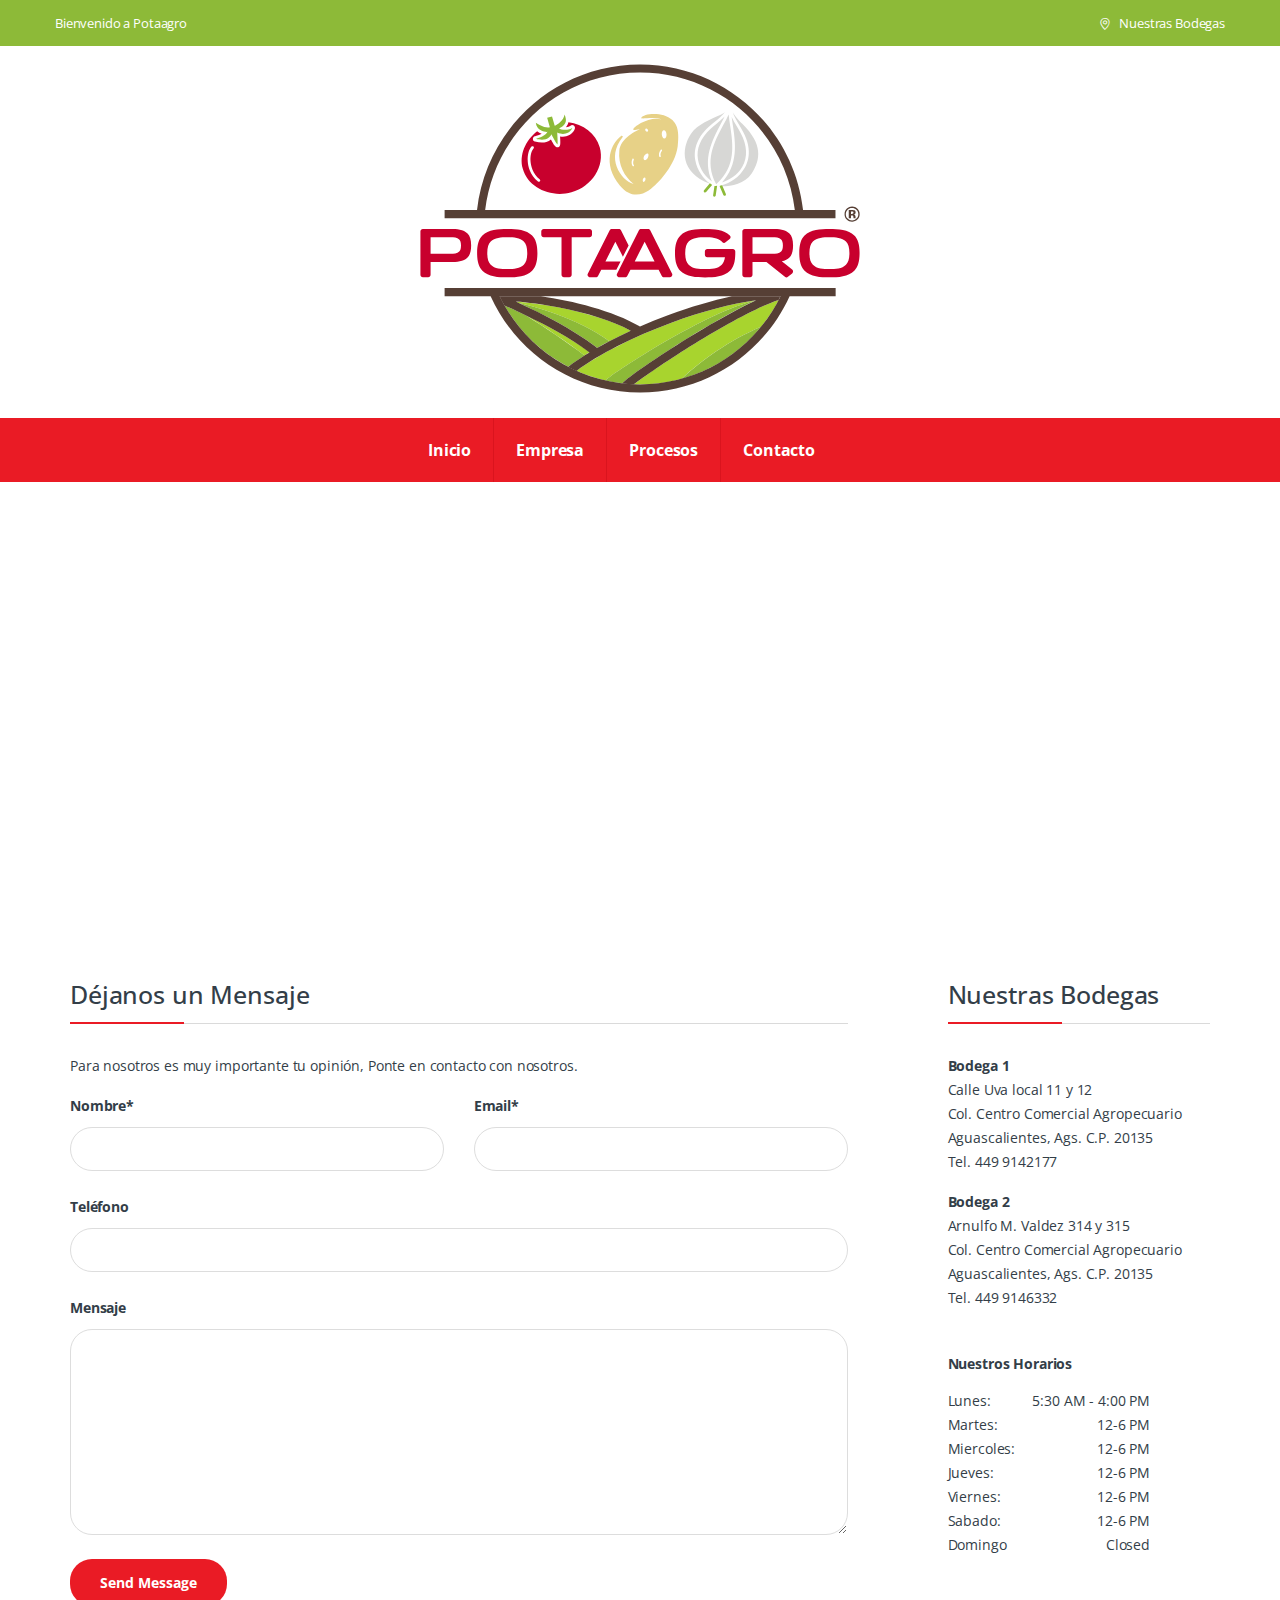
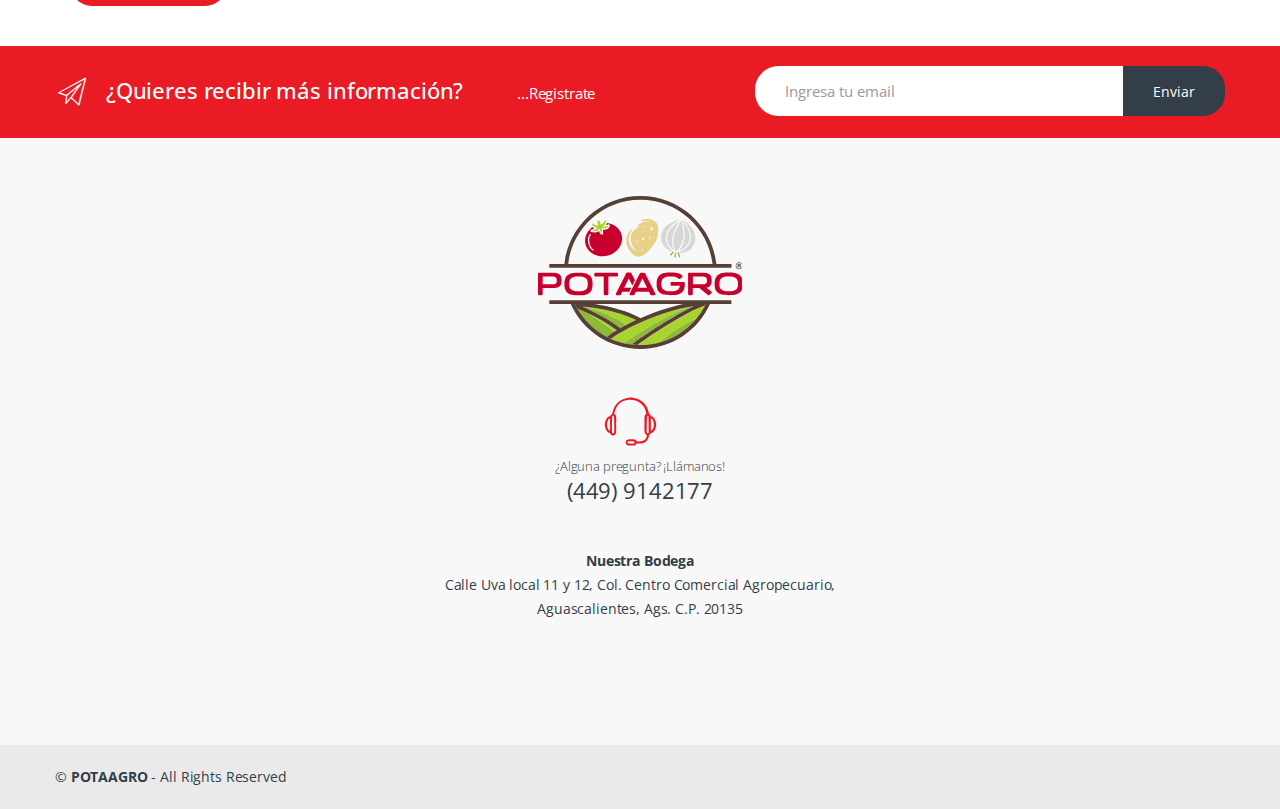
==== contacto.html @ bd07cdfc "Contacto listo" ====
<!DOCTYPE html>
<html lang="en-US" itemscope="itemscope" itemtype="http://schema.org/WebPage">
    <head>
        <meta charset="UTF-8">
        <meta name="viewport" content="width=device-width, initial-scale=1">

        <title>Potaagro</title>

        <link rel="stylesheet" type="text/css" href="assets/css/bootstrap.min.css" media="all" />
        <link rel="stylesheet" type="text/css" href="assets/css/font-awesome.min.css" media="all" />
        <link rel="stylesheet" type="text/css" href="assets/css/animate.min.css" media="all" />
        <link rel="stylesheet" type="text/css" href="assets/css/font-electro.css" media="all" />
        <link rel="stylesheet" type="text/css" href="assets/css/owl-carousel.css" media="all" />
        <link rel="stylesheet" type="text/css" href="assets/css/style.css" media="all" />
        <link rel="stylesheet" type="text/css" href="assets/css/colors/red.css" media="all" />

        <link href='https://fonts.googleapis.com/css?family=Open+Sans:400,300,600,700,700italic,800,800italic,600italic,400italic,300italic' rel='stylesheet' type='text/css'>

        <link rel="shortcut icon" href="assets/images/fav-icon.png">
    </head>

    <body class="contact-v1 page-template-default">
        <div id="page" class="hfeed site">
            <a class="skip-link screen-reader-text" href="#site-navigation">Skip to navigation</a>
            <a class="skip-link screen-reader-text" href="#content">Skip to content</a>

            <div class="top-bar">
                <div class="container">
                    <nav>
                        <ul id="menu-top-bar-left" class="nav nav-inline pull-left animate-dropdown flip">
                            <li class="menu-item animate-dropdown"><a title="Bienvenido a Potaagro" href="#" style="color:white">Bienvenido a Potaagro</a></li>
                        </ul>
                    </nav>

                    <nav>
                        <ul id="menu-top-bar-right" class="nav nav-inline pull-right animate-dropdown flip">
                            <li class="menu-item animate-dropdown"><a title="Nuestras Bodegas" href="#" style="color:white"><i class="ec ec-map-pointer"></i>Nuestras Bodegas</a></li>
                        </ul>
                    </nav>
                </div>
            </div><!-- /.top-bar -->

            <header id="masthead" class="site-header header-v3">
                <div class="container">
                    <div class="row" id="logo-header">

                        <!-- ============================================================= Header Logo ============================================================= -->
                        <div class="header-logo">
                        	<a href="index.html" class="header-logo-link">
                            <!-- Generator: Adobe Illustrator 23.0.6, SVG Export Plug-In  -->
                            <!-- Generator: Adobe Illustrator 23.0.6, SVG Export Plug-In  -->
                            <svg version="1.1" xmlns="http://www.w3.org/2000/svg" xmlns:xlink="http://www.w3.org/1999/xlink" x="0px" y="0px" width="auto"
                            	 height="365px" viewBox="0 0 566.9 434.6" style="enable-background:new 0 0 566.9 434.6;" xml:space="preserve">
                            <style type="text/css">
                            	.st0{fill:#FFFFFF;}
                            	.st1{fill:#A8D42E;}
                            	.st2{fill:#8DBA38;}
                            	.st3{fill:#563F35;}
                            	.st4{fill:#C8002D;}
                            	.st5{fill:#D7D7D5;}
                            	.st6{fill:#E7D187;}
                            </style>
                            <defs>
                            </defs>
                            <g id="XMLID_1_">
                            	<path id="XMLID_71_" class="st0" d="M566.9,246.6c0-11.2-2.1-20.4-6.2-27.8c4-5.3,6.2-11.8,6.2-18.6c0-8.3-3.2-16.1-9.1-21.9
                            		c-5.9-5.9-13.6-9.1-21.9-9.1c-5.8,0-11.3,1.5-16.1,4.5c-1.2-0.2-2.4-0.3-3.7-0.3h-19.9C475.9,73.3,387.6,0,283.5,0
                            		S91.1,73.3,70.6,173.4H50.8c-12.1,0-22,9.8-22,22v0.4h-3.9C11.2,195.8,0,207,0,220.7v51.8c0,13.7,11.2,24.9,24.9,24.9h3.9v0.5
                            		c0,12.1,9.8,22,22,22h41.1c37.6,70.1,111.3,114.7,191.6,114.7s154-44.6,191.6-114.7h41.1c12.1,0,22-9.8,22-22v-4.6
                            		c5.6-2.1,11.2-5.3,16-10.2C562.8,274.6,566.9,262.7,566.9,246.6z"/>
                            	<g id="XMLID_2_">
                            		<g id="XMLID_59_">
                            			<path id="XMLID_70_" class="st1" d="M217.4,368.4c1.9-1.2,3.9-2.5,6-3.7c-23.2-17.3-51.9-32.6-75-43.7
                            				C169.5,334.6,196.5,352.4,217.4,368.4z"/>
                            			<path id="XMLID_69_" class="st1" d="M421.6,302.7c-28.8,3.9-63.9,13.1-100.7,26.8c-45,16.7-86.4,37.7-113.1,57.3
                            				c11,4.9,22.6,8.8,34.6,11.5c11.4-10.9,120.3-81.6,178.3-95.2C421,303,421.3,302.8,421.6,302.7z"/>
                            			<path id="XMLID_68_" class="st1" d="M135.7,304.4c1.6,0.7,3.2,1.4,4.8,2.2c0-0.1-0.1-0.2-0.1-0.3c12,2.5,69.3,17.2,106.6,45.2
                            				c8.1-4.3,16.6-8.4,25.5-12.5c-21.4-11.3-51.8-21-86.6-27.8C166.9,307.5,149.3,305.3,135.7,304.4z"/>
                            			<path id="XMLID_67_" class="st1" d="M333.2,396.2c21.5-20.5,56.5-45.9,94.4-61.9c8-9.9,15.1-20.6,21-32
                            				c-49.2,16.4-146.2,80.4-172.4,100.5c2.4,0.1,4.9,0.1,7.4,0.1C300.7,402.9,317.4,400.5,333.2,396.2z"/>
                            			<path id="XMLID_66_" class="st2" d="M427.6,334.2c-37.9,16-72.9,41.4-94.4,61.9C370.8,385.7,403.6,363.7,427.6,334.2z"/>
                            			<path id="XMLID_65_" class="st2" d="M340.6,347.7c20.1-12.4,52.2-31.5,80.1-44.6c-57.9,13.6-166.9,84.3-178.3,95.2
                            				c6.5,1.5,13.2,2.6,19.9,3.4C267.9,395.3,304.4,370,340.6,347.7z"/>
                            			<path id="XMLID_64_" class="st2" d="M148.4,321.1c-10.2-4.9-19.3-9-26.3-12.1c17.7,31,44.1,56.5,75.8,73
                            				c5.8-4.5,12.3-9,19.5-13.6C196.5,352.4,169.5,334.6,148.4,321.1z"/>
                            			<path id="XMLID_63_" class="st2" d="M140.5,306.6c25.3,11.7,62.3,30.1,90.7,51.8c0.4,0.3,0.8,0.7,1.1,1.2c4.7-2.7,9.6-5.4,14.7-8
                            				c-37.2-28-94.5-42.6-106.6-45.2C140.4,306.4,140.4,306.5,140.5,306.6z"/>
                            			<path id="XMLID_60_" class="st3" d="M392.9,297.9c-23.3,5-48.9,12.6-75.4,22.4c-11.6,4.3-23,8.9-34,13.7
                            				c-0.2-0.1-0.4-0.3-0.6-0.4c-31.7-18.5-79.4-30.2-117.5-35.7h-49.2c1.8,3.8,3.8,7.5,5.8,11.1c7,3.1,16.1,7.2,26.3,12.1
                            				c23.1,11.1,51.8,26.3,75,43.7c-2,1.2-4,2.5-6,3.7c-7.2,4.6-13.7,9.1-19.5,13.6c3.2,1.7,6.5,3.3,9.9,4.8
                            				c26.7-19.6,68.1-40.7,113.1-57.3c36.8-13.7,71.9-22.9,100.7-26.8c-0.3,0.1-0.6,0.3-0.9,0.4c-27.9,13-60,32.1-80.1,44.6
                            				c-36.1,22.4-72.7,47.6-78.2,54c4.5,0.5,9.1,0.9,13.8,1c26.3-20.1,123.2-84.1,172.4-100.5c0.7-1.4,1.5-2.9,2.2-4.3H392.9z
                            				 M246.9,351.5c-5.1,2.7-10,5.4-14.7,8c-0.3-0.4-0.6-0.8-1.1-1.2c-28.4-21.7-65.4-40.2-90.7-51.8c-1.7-0.8-3.3-1.5-4.8-2.2
                            				c13.7,1,31.3,3.2,50.2,6.8c34.8,6.7,65.2,16.5,86.6,27.8C263.6,343,255.1,347.2,246.9,351.5z"/>
                            		</g>
                            		<g id="XMLID_35_">
                            			<g id="XMLID_54_">
                            				<path id="XMLID_56_" class="st4" d="M235.5,120.5c-4.7-16.6-19.8-27.8-37.3-29.8c-0.4,1.9-1.3,3.9-3,5.9c1-0.1,2.1-0.2,3.1-0.5
                            					c1-0.3,1.8-0.7,2.4-1.1c0.3-0.3,0.6-0.5,1-0.6c0.1,0,0.2-0.1,0.2-0.1c0,0,0,0,0.1,0c1.7-0.4,3.5,0.6,3.9,2.3
                            					c0.2,0.5,0.2,1.1,0,1.6c-0.3,1.6-1.5,3.5-3.1,5.2c-1.4,1.4-3.7,3.3-7.1,4.2c-2.4,0.7-4.9,0.7-7.4,0.2c0.5,8.5,0.4,10.2-0.6,11.5
                            					c-0.4,0.6-1.1,1-1.7,1.2c-0.5,0.2-1.1,0.2-1.7,0c-1.9-0.5-3.2-2.1-6.9-9.1c-1.5,1.3-3.3,2.3-5.4,2.8c-3.7,1-8.3,0.9-13.7-0.5
                            					c-1.4-0.4-2.4-1.6-2.4-3.1c0-1.5,1-2.8,2.4-3.1l0.4-0.1l0.5-0.1c2.9-0.8,5.3-1.7,7.2-2.8c-1.6-0.6-3.2-1.4-4.6-2.5
                            					c-0.3-0.2-0.5-0.4-0.8-0.6c-14,10.9-21.7,28.4-17.1,44.9c6.3,22.6,33.3,34.8,57.9,27.9C226.4,167.2,241.9,143.1,235.5,120.5z
                            					 M164.3,161.1c-0.2,0.3-0.5,0.5-0.8,0.5c-0.5,0.1-1,0-1.5-0.3c-9.7-7.9-11.8-18.4-12.2-23.9c-0.5-7.2,1.2-14.1,4.5-17.6
                            					c0.6-0.7,1.6-0.7,2.3-0.1c0.7,0.6,0.7,1.6,0.1,2.3c-2.2,2.4-4.1,8-3.6,15.2c0.4,5,2.3,14.5,11.1,21.7
                            					C164.8,159.4,164.9,160.4,164.3,161.1z"/>
                            				<path id="XMLID_55_" class="st2" d="M173.3,102.2c-2.5,4.9-9.9,7.2-13.2,8.1c-0.3,0.1-0.6,0.2-0.9,0.2c5.4,1.4,9.2,1.3,12,0.5
                            					c4.8-1.3,6.3-4.7,6.7-5.8c0.8,1.1,5.8,11.6,7.3,12c0.7-1-0.4-13-0.2-14.1c3.9,1.9,7.2,2,10,1.2c4.8-1.3,7.6-5.3,7.9-7
                            					c-1,0.8-2.2,1.4-3.6,1.8c-4.5,1.3-10.3,0.5-12.2-0.8c11.6-5.5,7.9-12.7,6.5-16.6c-0.8,6.5-8.1,12.1-11.7,13.4l-3.2-11.3
                            					l-5.8,1.6l3.2,11.3c-5.8,1.6-14.2-3.7-16.7-5.3C160.3,101.1,171,102.6,173.3,102.2z"/>
                            			</g>
                            			<g id="XMLID_45_">
                            				<path id="XMLID_53_" class="st5" d="M390.8,95c-0.7-4.6-1.4-9.2-1.8-13.5c-1.9,4.2-4.2,8.6-6.6,13c-10.6,20-22.7,42.7-8.4,69.9
                            					c0.1,0,0.2,0.1,0.3,0.1l0.8-0.7C397.9,142.9,394.2,117.4,390.8,95z"/>
                            				<path id="XMLID_52_" class="st5" d="M394,94.5c3.1,20.9,6.9,46.6-12.9,67.9c7.9-2.2,18.4-8.4,24.3-18.9
                            					c6.4-11.4,5.8-25.2-2-39.7c-1.6-3-3.2-5.7-4.9-8.4c-2.2-3.6-4.3-7.1-5.9-10.8C393,87.8,393.5,91.1,394,94.5z"/>
                            				<path id="XMLID_51_" class="st5" d="M349.3,135.9c-1.7-9.8-0.3-24.7,16.1-39.7c2.5-2.3,5.1-4.4,7.5-6.4
                            					c4.6-3.8,8.9-7.3,12.1-11.6c-1.7,1.5-3.6,2.8-6.1,4c-10.6,5-27,10.8-34.7,22.2c-12.3,18.4-12.4,46.1,22,59.4l0.2-0.3
                            					C359,158,351.4,147.8,349.3,135.9z"/>
                            				<path id="XMLID_50_" class="st5" d="M379.6,92.9c1.6-3,3.2-6,4.6-8.9c-2.8,2.9-6,5.5-9.2,8.2c-2.4,2-4.9,4.1-7.4,6.3
                            					c-12.1,11.1-17.4,23.9-15.1,36.8c2.1,11.9,9.9,21.2,16.6,25.9C357.5,134.6,369.7,111.6,379.6,92.9z"/>
                            				<path id="XMLID_49_" class="st5" d="M405.5,92.9c-6.3-6.3-9.8-10.9-11.7-14.4c1.6,5.1,4.5,10,7.6,15.2c1.6,2.7,3.3,5.5,4.9,8.6
                            					c10.5,19.7,6.8,34.2,1.9,42.8c-6.3,11.2-17.8,18.4-27.2,20.7c0.2,0.2,0.3,0.3,0.4,0.6l0.3,0.7c10.4,0,26.8-2.9,34.7-15.2
                            					C427.2,135.1,429.8,117,405.5,92.9z"/>
                            				<path id="XMLID_48_" class="st2" d="M366.6,163.5l-0.2,0.3l-6.7,7.9c-0.6,0.7-0.5,1.7,0.2,2.3c0.2,0.2,0.5,0.3,0.8,0.4
                            					c0.5,0.1,1.1-0.1,1.5-0.5l7.1-8.3c0-0.1,0.1-0.1,0.1-0.2C368.4,164.8,367.5,164.2,366.6,163.5z"/>
                            				<path id="XMLID_47_" class="st2" d="M373.4,166.7c-0.3,0.1-0.6,0.2-0.9,0.1c-0.1,0-0.2,0-0.2-0.1l-0.2,0l-1.6,10.9
                            					c-0.1,0.9,0.5,1.7,1.3,1.8c0,0,0,0,0,0c0.9,0.1,1.7-0.5,1.8-1.4l1.7-11.6l0,0L373.4,166.7z"/>
                            				<path id="XMLID_46_" class="st2" d="M381.1,165.8c-0.9,0.2-1.7,0.4-2.5,0.5c-0.1,0.2-0.2,0.4-0.2,0.6c0,0.2,0,0.5,0.1,0.7
                            					l4.2,9.7c0.2,0.5,0.7,0.9,1.2,1c0.3,0.1,0.6,0,0.9-0.1c0.8-0.4,1.2-1.3,0.9-2.1l-3.9-9.1l-0.3-0.7
                            					C381.4,166.1,381.3,165.9,381.1,165.8z"/>
                            			</g>
                            			<g id="XMLID_36_">
                            				<path id="XMLID_37_" class="st6" d="M285,85.5c-1.8,2.3,16.3-1.7,24.2,2.1c-13.2-4.4-33.6,8.1-33.8,11.9c-0.3,1.7,6-1.1,7.9-0.4
                            					c-2.9,1.3-22.9,9.9-24.5,25.7c-1.6,16.6,6,30.7,17,39.6c-15.7-5.1-33.1-31.2-13.2-55.8c1.3-1-0.7-2.4-2-1.1
                            					c-11,8-22.8,32.3-1.2,58.6c19.3,23.5,39.1,1.9,42.3-0.7c3.7-3,23.6-22.9,26.6-45.6c3-22.7-3.1-28.5-6.7-31.9
                            					C311.5,78,287.5,79.9,285,85.5z M289.8,159.7c-0.4,1.4-1.4,2.4-2.2,2.2c-0.8-0.2-1.1-1.6-0.7-3.1c0.4-1.4,1.4-2.4,2.2-2.2
                            					C290,156.9,290.3,158.2,289.8,159.7z M276.1,135.4c-1.2,2.6-0.9,5.2,0,6.4c0.2,0.2,0.2,0.6,0.2,0.8c-0.1,0.2-0.2,0.3-0.3,0.5
                            					c-0.4,0.3-1,0.2-1.3-0.2c-1.3-1.6-1.9-4.9-0.3-8.3c0.2-0.5,0.8-0.7,1.2-0.4C276.1,134.4,276.3,134.9,276.1,135.4z M292.7,128.1
                            					c1.2,0.6,1.2,2.8,0.1,5c-1.1,2.1-3,3.3-4.2,2.7c-1.2-0.6-1.2-2.8-0.1-5C289.7,128.7,291.5,127.5,292.7,128.1z M309.4,123.4
                            					c0.4,0.3,0.5,0.9,0.2,1.3c-1.8,2.3-2.1,4.9-1.4,6.3c0.1,0.2,0.1,0.4,0,0.6c-0.1,0.2-0.2,0.5-0.5,0.6c-0.5,0.2-1,0-1.2-0.4
                            					c-0.9-1.8-0.7-5.2,1.7-8.2C308.4,123.2,309,123.1,309.4,123.4z M290.2,101.1c-0.7-0.9-0.7-2.1,0-2.6c0.7-0.5,1.8-0.1,2.4,0.8
                            					c0.7,0.9,0.7,2.1,0,2.6C291.9,102.3,290.8,102,290.2,101.1z M315,105c0.2,2.8-0.9,5.1-2.5,5.1c-1.5,0.1-2.9-2.1-3.1-4.8
                            					c-0.2-2.8,0.9-5.1,2.5-5.1C313.5,100.1,314.9,102.3,315,105z"/>
                            			</g>
                            		</g>
                            		<g id="XMLID_16_">
                            			<path id="XMLID_32_" class="st4" d="M57.9,217.8h-33c-1.7,0-2.9,1.2-2.9,2.9v51.8c0,1.7,1.2,2.9,2.9,2.9h6.3
                            				c1.7,0,2.9-1.2,2.9-2.9v-15.3h23.8c7.2,0,15.4-0.4,20.2-5.4c2.9-2.8,4.3-7.5,4.3-14.3c0-6.8-1.4-11.5-4.3-14.3
                            				C73.3,218.2,65.2,217.8,57.9,217.8z M68.2,244.7c-2.4,2.5-6.6,2.7-10.3,2.7H34.1v-19.8h23.8c3.7,0,7.9,0.2,10.3,2.7
                            				c1.4,1.4,2.1,3.7,2.1,7.2C70.3,240.9,69.7,243.3,68.2,244.7z"/>
                            			<path id="XMLID_29_" class="st4" d="M125.4,217.8c-10.6,0-22.5,0.6-29.6,7.9c-4.3,4.1-6.3,11-6.3,20.9c0,9.9,2.1,16.8,6.3,20.9
                            				c7.1,7.3,19,7.9,29.6,7.9c10.6,0,22.5-0.6,29.6-7.9c4.3-4.1,6.3-11,6.3-20.9c0-9.9-2.1-16.8-6.3-20.9
                            				C148,218.4,136,217.8,125.4,217.8z M145.1,260.4c-4.6,4.8-12.6,5.2-19.7,5.2s-15-0.4-19.7-5.2c-2.8-2.7-4.1-7.2-4.1-13.8
                            				s1.3-11.1,4.1-13.8c4.6-4.8,12.6-5.2,19.7-5.2c7.1,0,15.1,0.4,19.7,5.2c2.8,2.7,4.1,7.2,4.1,13.8S147.9,257.7,145.1,260.4z"/>
                            			<path id="XMLID_28_" class="st4" d="M226.3,224.7v-4c0-1.6-1.3-2.9-2.9-2.9h-54.6c-1.6,0-2.9,1.3-2.9,2.9v4
                            				c0,1.6,1.3,2.9,2.9,2.9H190v44.9c0,1.6,1.3,2.9,2.9,2.9h6.3c1.6,0,2.9-1.3,2.9-2.9v-44.9h21.3C225,227.6,226.3,226.3,226.3,224.7
                            				z"/>
                            			<path id="XMLID_27_" class="st4" d="M394,241.7h-30.4c-1.7,0-2.9,1.2-2.9,2.9v4c0,1.7,1.2,2.9,2.9,2.9h21c-0.5,4-1.8,6.9-3.8,8.9
                            				c-4.6,4.8-12.6,5.2-19.7,5.2s-15.1-0.4-19.7-5.2c-2.8-2.7-4.1-7.2-4.1-13.8c0-6.6,1.3-11.1,4.1-13.8c4.6-4.8,12.6-5.2,19.7-5.2
                            				s15.1,0.4,19.7,5.2c0.2,0.2,0.4,0.4,0.5,0.6c1.1,1.2,2.7,1.4,4,0.4l4.9-3.9c0.7-0.5,1-1.3,1.1-2.1c0-0.8-0.3-1.6-0.9-2.2
                            				c-7.1-7.1-18.9-7.7-29.4-7.7c-10.6,0-22.5,0.6-29.6,7.9c-4.3,4.1-6.3,11-6.3,20.9c0,9.9,2.1,16.8,6.3,20.9
                            				c7.1,7.3,19,7.9,29.6,7.9s22.5-0.6,29.6-7.9c4.3-4.1,6.3-11,6.3-20.9c0-0.7,0-1.4,0-2.1C396.9,242.9,395.7,241.7,394,241.7z"/>
                            			<path id="XMLID_24_" class="st4" d="M465.7,237.5c0-6.8-1.4-11.5-4.3-14.3c-4.8-5-13-5.4-20.2-5.4h-33c-1.7,0-2.9,1.2-2.9,2.9
                            				v51.8c0,1.7,1.2,2.9,2.9,2.9h6.3c1.7,0,2.9-1.2,2.9-2.9v-15.3H434l22,17.6c0.6,0.4,1.2,0.7,1.8,0.7c0.6,0,1.3-0.2,1.8-0.7l5-4
                            				c0.7-0.6,1.1-1.4,1.1-2.3c0-0.9-0.4-1.7-1.1-2.3l-12.3-9.9c4-0.8,6.9-2.3,9.1-4.5C464.3,249,465.7,244.3,465.7,237.5z
                            				 M453.6,237.5c0,3.4-0.7,5.8-2.1,7.2c-2.4,2.5-6.6,2.7-10.3,2.7h-23.8v-19.8h23.8c3.7,0,7.9,0.2,10.3,2.7
                            				C452.9,231.7,453.6,234.1,453.6,237.5z"/>
                            			<path id="XMLID_21_" class="st4" d="M538.6,225.7c-7.1-7.3-19-7.9-29.6-7.9c-10.6,0-22.5,0.6-29.6,7.9c-4.3,4.1-6.3,11-6.3,20.9
                            				c0,9.9,2.1,16.8,6.3,20.9c7.1,7.3,19,7.9,29.6,7.9c10.6,0,22.5-0.6,29.6-7.9c4.3-4.1,6.3-11,6.3-20.9
                            				C545,236.7,542.9,229.8,538.6,225.7z M528.7,260.4c-4.6,4.8-12.6,5.2-19.7,5.2s-15.1-0.4-19.7-5.2c-2.8-2.7-4.1-7.2-4.1-13.8
                            				c0-6.6,1.3-11.1,4.1-13.8c4.6-4.8,12.6-5.2,19.7-5.2s15.1,0.4,19.7,5.2c2.8,2.7,4.1,7.2,4.1,13.8
                            				C532.8,253.2,531.5,257.7,528.7,260.4z"/>
                            			<path id="XMLID_20_" class="st4" d="M260.3,256.5h-18l11.8-23.5l9,17.9l6.8-13.5l-9.1-18c-0.5-1-1.5-1.6-2.6-1.6h-8.2
                            				c-1.1,0-2.1,0.6-2.6,1.6l-26.1,51.8c-0.4,0.7-0.4,1.5-0.2,2.2c0.2,0.7,0.8,1.3,1.5,1.7c0.4,0.2,0.9,0.3,1.3,0.3h7
                            				c1.1,0,2.1-0.6,2.6-1.6l3.8-7.5h18L260.3,256.5z"/>
                            			<path id="XMLID_17_" class="st4" d="M321.7,271.2l-26.1-51.8c-0.5-1-1.5-1.6-2.6-1.6h-8.2c-1.1,0-2.1,0.6-2.6,1.6l-26.1,51.8
                            				c-0.4,0.7-0.4,1.5-0.2,2.2c0.2,0.7,0.8,1.3,1.5,1.7c0.4,0.2,0.9,0.3,1.3,0.3h7c1.1,0,2.1-0.6,2.6-1.6l3.8-7.5h33.5l3.8,7.5
                            				c0.5,1,1.5,1.6,2.6,1.6h7c1.6,0,2.9-1.3,2.9-2.9C322,272,321.9,271.6,321.7,271.2z M300.8,256.5h-23.6l11.8-23.5L300.8,256.5z"/>
                            		</g>
                            		<g id="XMLID_9_">
                            			<path id="XMLID_13_" class="st3" d="M98.3,205.1h370.4h9.7h37.8v-9.7h-38.6C466.6,97.8,383.9,22,283.5,22S100.3,97.8,89.4,195.4
                            				H50.8v9.7h37.8H98.3z M283.5,31.7c95.1,0,173.5,71.5,184.3,163.7H99.1C110,103.2,188.4,31.7,283.5,31.7z"/>
                            			<path id="XMLID_10_" class="st3" d="M455,288.2H111.9h-10.5H50.8v9.7h54.8c30.7,67.7,98.8,114.7,178,114.7s147.3-47.1,178-114.7
                            				h54.8v-9.7h-50.7H455z M283.5,402.9c-73.6,0-137.2-42.9-167.2-105h334.5C420.7,360,357.1,402.9,283.5,402.9z"/>
                            		</g>
                            		<g id="XMLID_3_">
                            			<path id="XMLID_4_" class="st3" d="M542.3,206.7c-1.8,1.7-3.9,2.5-6.3,2.5c-2.5,0-4.7-0.9-6.4-2.6c-1.7-1.7-2.6-3.9-2.6-6.4
                            				c0-2.6,0.9-4.8,2.8-6.6c1.8-1.6,3.8-2.4,6.2-2.4c2.5,0,4.6,0.9,6.4,2.6c1.8,1.8,2.6,3.9,2.6,6.4
                            				C545,202.8,544.1,204.9,542.3,206.7z M530.7,195c-1.4,1.5-2.2,3.2-2.2,5.2c0,2.1,0.7,3.9,2.2,5.3c1.4,1.5,3.2,2.2,5.3,2.2
                            				c2,0,3.8-0.7,5.2-2.2c1.4-1.5,2.2-3.2,2.2-5.3c0-2-0.7-3.7-2.2-5.2c-1.5-1.5-3.2-2.2-5.3-2.2C533.9,192.7,532.1,193.5,530.7,195z
                            				 M532,205.2v-10c0.6,0,1.5,0,2.8,0c1.2,0,1.9,0,2.1,0c0.8,0.1,1.4,0.2,2,0.5c0.9,0.5,1.3,1.3,1.3,2.4c0,0.8-0.2,1.4-0.7,1.8
                            				c-0.5,0.4-1,0.6-1.7,0.7c0.6,0.1,1.1,0.3,1.4,0.6c0.6,0.5,0.9,1.2,0.9,2.2v0.9c0,0.1,0,0.2,0,0.3c0,0.1,0,0.2,0.1,0.3l0.1,0.3
                            				h-2.5c-0.1-0.3-0.1-0.8-0.2-1.4c0-0.6-0.1-1-0.2-1.2c-0.1-0.3-0.4-0.6-0.7-0.7c-0.2-0.1-0.5-0.1-0.9-0.2l-0.6,0h-0.5v3.5H532z
                            				 M536.8,197.2c-0.4-0.1-0.9-0.2-1.5-0.2h-0.6v2.9h1c0.6,0,1.1-0.1,1.4-0.4c0.3-0.2,0.5-0.6,0.5-1.2
                            				C537.6,197.8,537.3,197.4,536.8,197.2z"/>
                            		</g>
                            	</g>
                            </g>
                            </svg>
                        	</a>
                        </div>
                        <!-- ============================================================= Header Logo : End============================================================= -->
                    </div><!-- /.row -->
                </div><!-- /.container -->
            </header><!-- #masthead -->

            <nav class="navbar navbar-primary navbar-full yamm ">
            	<div class="container">
            		<div class="clearfix">
            			<button class="navbar-toggler hidden-sm-up pull-right flip" type="button" data-toggle="collapse" data-target="#header-v3">
            				&#9776;
            			</button>
            		</div>

            		<div class="collapse navbar-toggleable-xs" id="header-v3">
            			<ul class="nav navbar-nav" id="nav-principal">
            				<li class="menu-item
            				animate-dropdown"><a title="Inicio" href="index.html">Inicio</a></li>
            				<li class="menu-item"><a title="Empresa" href="empresa.html">Empresa</a></li>
            				<li class="menu-item"><a title="Procesos" href="procesos.html">Procesos</a></li>
                    <li class="menu-item"><a title="Contacto" href="contacto.html">Contacto</a></li>

            			</ul>
            		</div><!-- /.collpase -->
            	</div><!-- /.-container -->
            </nav><!-- /.navbar -->

            <div id="content" class="site-content" tabindex="-1">
                <div class="container">
                    <div id="primary" class="content-area">
                        <main id="main" class="site-main">
                            <article class="post-2508 page type-page status-publish hentry" id="post-2508">
                                <div itemprop="mainContentOfPage" class="entry-content">
                                    <div class="map" style="width: 100vw; position: relative; margin-left: -50vw; left: 50%; margin-bottom: 3em;">
                                      <iframe src="https://www.google.com/maps/embed?pb=!1m18!1m12!1m3!1d3701.5498132956036!2d-102.29916268464943!3d21.913404962363963!2m3!1f0!2f0!3f0!3m2!1i1024!2i768!4f13.1!3m3!1m2!1s0x8429ef1674498397%3A0x4e921e7bc089ef89!2sPOTAAGRO!5e0!3m2!1ses-419!2smx!4v1568656165339!5m2!1ses-419!2smx" width="600" height="450" frameborder="0" style="border:0;" allowfullscreen=""></iframe>

                                    </div>
                                    <div class="vc_row-full-width vc_clearfix"></div>
                                    <div class="vc_row wpb_row vc_row-fluid">
                                        <div class="contact-form wpb_column vc_column_container vc_col-sm-9 col-sm-9">
                                            <div class="vc_column-inner ">
                                                <div class="wpb_wrapper">
                                                    <div class="wpb_text_column wpb_content_element ">
                                                        <div class="wpb_wrapper">
                                                            <h2 class="contact-page-title">Déjanos un Mensaje</h2>
                                                            <p>Para nosotros es muy importante tu opinión, Ponte en contacto con nosotros.</p>
                                                        </div>
                                                    </div>
                                                    <div lang="en-US" dir="ltr" id="wpcf7-f2507-p2508-o1" class="wpcf7" role="form">
                                                        <div class="screen-reader-response"></div>
                                                        <form class="wpcf7-form" method="post" action="#">

                                                            <div style="display: none;">
                                                                <input type="hidden" value="2507" name="_wpcf7">
                                                                <input type="hidden" value="4.4.1" name="_wpcf7_version">
                                                                <input type="hidden" value="en_US" name="_wpcf7_locale">
                                                                <input type="hidden" value="wpcf7-f2507-p2508-o1" name="_wpcf7_unit_tag">
                                                                <input type="hidden" value="47d6f1c9ce" name="_wpnonce">
                                                            </div>
                                                            <div class="form-group row">
                                                                <div class="col-xs-12 col-md-6">
                                                                    <label>Nombre*</label><br>
                                                                    <span class="wpcf7-form-control-wrap first-name"><input type="text" aria-invalid="false" aria-required="true" class="wpcf7-form-control wpcf7-text wpcf7-validates-as-required input-text" size="40" value="" name="first-name"></span>
                                                                </div>
                                                                <div class="col-xs-12 col-md-6">
                                                                    <label>Email*</label><br>
                                                                    <span class="wpcf7-form-control-wrap last-name"><input type="email" aria-invalid="false" aria-required="true" class="wpcf7-form-control wpcf7-text wpcf7-validates-as-required input-text" size="40" value="" name="last-name"></span>
                                                                </div>
                                                            </div>
                                                            <div class="form-group">
                                                                <label>Teléfono</label><br>
                                                                <span class="wpcf7-form-control-wrap subject"><input type="number" aria-invalid="false" class="wpcf7-form-control wpcf7-text input-text" size="40" value="" name="your-phone"></span>
                                                            </div>
                                                            <div class="form-group">
                                                                <label>Mensaje</label><br>
                                                                <span class="wpcf7-form-control-wrap your-message"><textarea aria-invalid="false" class="wpcf7-form-control wpcf7-textarea" rows="10" cols="40" name="your-message"></textarea></span>
                                                            </div>
                                                            <div class="form-group clearfix">

                                                                <p><input type="submit" value="Send Message"></p>

                                                            </div>
                                                        </form>
                                                    </div>
                                                </div>
                                            </div>
                                        </div>
                                        <div class="store-info wpb_column vc_column_container vc_col-sm-3 col-sm-3">
                                            <div class="vc_column-inner ">
                                                <div class="wpb_wrapper">
                                                    <div class="wpb_text_column wpb_content_element ">
                                                        <div class="wpb_wrapper">
                                                            <h2 class="contact-page-title">Nuestras Bodegas</h2>
                                                            <address><strong>Bodega 1</strong><br>Calle Uva local 11 y 12<br>
                                                                Col. Centro Comercial Agropecuario<br>
                                                                Aguascalientes, Ags. C.P. 20135 <br>
                                                                Tel. 449 9142177
                                                            </address>
                                                            <address><strong>Bodega 2</strong><br>Arnulfo M. Valdez 314 y 315<br>
                                                                Col. Centro Comercial Agropecuario<br>
                                                                Aguascalientes, Ags. C.P. 20135 <br>
                                                                Tel. 449 9146332
                                                            </address>
                                                            <h3>Nuestros Horarios</h3>
                                                            <ul class="list-unstyled operation-hours inner-right-md">
                                                                <li class="clearfix"><span class="day">Lunes:</span><span class="pull-right flip hours">5:30 AM - 4:00 PM</span></li>
                                                                <li class="clearfix"><span class="day">Martes:</span><span class="pull-right flip hours">12-6 PM</span></li>
                                                                <li class="clearfix"><span class="day">Miercoles:</span><span class="pull-right flip hours">12-6 PM</span></li>
                                                                <li class="clearfix"><span class="day">Jueves:</span><span class="pull-right flip hours">12-6 PM</span></li>
                                                                <li class="clearfix"><span class="day">Viernes:</span><span class="pull-right flip hours">12-6 PM</span></li>
                                                                <li class="clearfix"><span class="day">Sabado:</span><span class="pull-right flip hours">12-6 PM</span></li>
                                                                <li class="clearfix"><span class="day">Domingo</span><span class="pull-right flip hours">Closed</span></li>
                                                            </ul>

                                                        </div>
                                                    </div>
                                                </div>
                                            </div>
                                        </div>
                                    </div>
                                </div>
                            </article>
                        </main><!-- #main -->
                    </div><!-- #primary -->
                </div><!-- .container -->
            </div><!-- #content -->



            <footer id="colophon" class="site-footer">

                <div class="footer-newsletter">
                    <div class="container">
                        <div class="row">
                            <div class="col-xs-12 col-sm-7">
                                <h5 class="newsletter-title">¿Quieres recibir más información?</h5>
                                <span class="newsletter-marketing-text">...Registrate <strong></strong></span>
                            </div>
                            <div class="col-xs-12 col-sm-5">
                                <form>
                                    <div class="input-group">
                                        <input type="text" class="form-control" placeholder="Ingresa tu email">
                                        <span class="input-group-btn">
                                            <button class="btn btn-secondary" type="button">Enviar</button>
                                        </span>
                                    </div>
                                </form>
                            </div>
                        </div>
                    </div>
                </div>

                <div class="footer-bottom-widgets">
                    <div class="container">
                        <div class="row" style="text-align:center">
                                <div class="footer-logo">
                                  <svg version="1.1" xmlns="http://www.w3.org/2000/svg" xmlns:xlink="http://www.w3.org/1999/xlink" x="0px" y="0px" width="204.7px" height="152.9px" viewBox="0 0 204.7 152.9" style="enable-background:new 0 0 204.7 152.9;" xml:space="preserve">
                                      <style type="text/css">
                                          .st0x{fill:#A8D42E;}
                                          .st1x{fill:#8DBA38;}
                                          .st2x{fill:#563F35;}
                                          .st3x{fill:#C8002D;}
                                          .st4x{fill:#D7D7D5;}
                                          .st5x{fill:#E7D187;}
                                      </style>
                                    <defs>
                                    </defs>
                                    <g id="XMLID_1_">
                                        <g id="XMLID_58_">
                                            <path id="XMLID_69_" class="st0x" d="M76.5,135.6c0.8-0.5,1.5-1,2.3-1.4c-9.1-6.8-20.3-12.8-29.3-17.1
                                                C57.7,122.4,68.3,129.3,76.5,135.6z"/>
                                            <path id="XMLID_68_" class="st0x" d="M156.4,109.9c-11.3,1.5-25,5.1-39.4,10.5c-17.6,6.5-33.8,14.8-44.3,22.4
                                                c4.3,1.9,8.9,3.5,13.6,4.5c4.5-4.3,47.1-32,69.8-37.3C156.2,110,156.3,109.9,156.4,109.9z"/>
                                            <path id="XMLID_67_" class="st0x" d="M44.5,110.5c0.6,0.3,1.2,0.6,1.9,0.9c0,0,0-0.1,0-0.1c4.7,1,27.1,6.7,41.7,17.7
                                                c3.2-1.7,6.5-3.3,10-4.9c-8.4-4.4-20.3-8.2-33.9-10.9C56.7,111.8,49.9,110.9,44.5,110.5z"/>
                                            <path id="XMLID_66_" class="st0x" d="M121.8,146.5c8.4-8,22.1-18,37-24.2c3.1-3.9,5.9-8.1,8.2-12.5c-19.3,6.4-57.2,31.5-67.5,39.4
                                                c1,0,1.9,0.1,2.9,0.1C109.1,149.1,115.6,148.2,121.8,146.5z"/>
                                            <path id="XMLID_65_" class="st1x" d="M158.8,122.2c-14.8,6.3-28.5,16.2-37,24.2C136.6,142.4,149.4,133.8,158.8,122.2z"/>
                                            <path id="XMLID_64_" class="st1x" d="M124.7,127.5c7.9-4.9,20.4-12.3,31.4-17.4c-22.7,5.3-65.3,33-69.8,37.3c2.6,0.6,5.2,1,7.8,1.3
                                                C96.3,146.1,110.6,136.3,124.7,127.5z"/>
                                            <path id="XMLID_63_" class="st1x" d="M49.5,117.1c-4-1.9-7.6-3.5-10.3-4.7c6.9,12.2,17.2,22.1,29.7,28.6c2.3-1.7,4.8-3.5,7.6-5.3
                                                C68.3,129.3,57.7,122.4,49.5,117.1z"/>
                                            <path id="XMLID_62_" class="st1x" d="M46.4,111.4c9.9,4.6,24.4,11.8,35.5,20.3c0.2,0.1,0.3,0.3,0.4,0.5c1.8-1.1,3.8-2.1,5.8-3.2
                                                c-14.6-11-37-16.7-41.7-17.7C46.4,111.3,46.4,111.4,46.4,111.4z"/>
                                            <path id="XMLID_59_" class="st2x" d="M145.2,108c-9.1,2-19.2,4.9-29.5,8.8c-4.5,1.7-9,3.5-13.3,5.4c-0.1-0.1-0.1-0.1-0.2-0.2
                                                c-12.4-7.2-31.1-11.8-46-14H36.9c0.7,1.5,1.5,2.9,2.3,4.4c2.7,1.2,6.3,2.8,10.3,4.7c9,4.3,20.3,10.3,29.3,17.1
                                                c-0.8,0.5-1.6,1-2.3,1.4c-2.8,1.8-5.4,3.6-7.6,5.3c1.3,0.7,2.6,1.3,3.9,1.9c10.5-7.7,26.7-15.9,44.3-22.4
                                                c14.4-5.3,28.2-9,39.4-10.5c-0.1,0.1-0.2,0.1-0.4,0.2c-10.9,5.1-23.5,12.6-31.4,17.4c-14.1,8.8-28.5,18.6-30.6,21.1
                                                c1.8,0.2,3.6,0.3,5.4,0.4c10.3-7.9,48.2-32.9,67.5-39.4c0.3-0.6,0.6-1.1,0.8-1.7H145.2z M88.1,129c-2,1-3.9,2.1-5.8,3.2
                                                c-0.1-0.2-0.2-0.3-0.4-0.5c-11.1-8.5-25.6-15.7-35.5-20.3c-0.6-0.3-1.3-0.6-1.9-0.9c5.4,0.4,12.2,1.2,19.7,2.7
                                                c13.6,2.6,25.5,6.5,33.9,10.9C94.6,125.7,91.2,127.3,88.1,129z"/>
                                        </g>
                                        <g id="XMLID_34_">
                                            <g id="XMLID_53_">
                                                <path id="XMLID_55_" class="st3x" d="M83.6,38.6c-1.8-6.5-7.8-10.9-14.6-11.7c-0.1,0.8-0.5,1.5-1.2,2.3c0.4,0,0.8-0.1,1.2-0.2
                                                    c0.4-0.1,0.7-0.3,0.9-0.4c0.1-0.1,0.2-0.2,0.4-0.2c0,0,0.1,0,0.1,0c0,0,0,0,0,0c0.7-0.2,1.4,0.2,1.5,0.9c0.1,0.2,0.1,0.4,0,0.6
                                                    c-0.1,0.6-0.6,1.4-1.2,2c-0.5,0.6-1.5,1.3-2.8,1.7c-0.9,0.3-1.9,0.3-2.9,0.1c0.2,3.3,0.2,4-0.2,4.5c-0.2,0.2-0.4,0.4-0.7,0.5
                                                    c-0.2,0.1-0.4,0.1-0.7,0c-0.7-0.2-1.2-0.8-2.7-3.6c-0.6,0.5-1.3,0.9-2.1,1.1c-1.5,0.4-3.3,0.3-5.3-0.2c-0.6-0.1-0.9-0.6-0.9-1.2
                                                    c0-0.6,0.4-1.1,0.9-1.2l0.1,0l0.2-0.1c1.1-0.3,2.1-0.7,2.8-1.1c-0.6-0.2-1.3-0.5-1.8-1c-0.1-0.1-0.2-0.2-0.3-0.3
                                                    c-5.5,4.3-8.5,11.1-6.7,17.6c2.5,8.9,13,13.6,22.7,10.9C80,56.9,86.1,47.4,83.6,38.6z M55.7,54.5c-0.1,0.1-0.2,0.2-0.3,0.2
                                                    c-0.2,0.1-0.4,0-0.6-0.1c-3.8-3.1-4.6-7.2-4.8-9.4c-0.2-2.8,0.5-5.5,1.8-6.9c0.2-0.3,0.6-0.3,0.9,0c0.3,0.2,0.3,0.6,0,0.9
                                                    c-0.9,0.9-1.6,3.1-1.4,6c0.1,2,0.9,5.7,4.3,8.5C55.9,53.8,55.9,54.2,55.7,54.5z"/>
                                                <path id="XMLID_54_" class="st1" d="M59.3,31.4c-1,1.9-3.9,2.8-5.2,3.2c-0.1,0-0.2,0.1-0.3,0.1c2.1,0.6,3.6,0.5,4.7,0.2
                                                    c1.9-0.5,2.5-1.8,2.6-2.3c0.3,0.4,2.3,4.6,2.9,4.7c0.3-0.4-0.2-5.1-0.1-5.5c1.5,0.7,2.8,0.8,3.9,0.5c1.9-0.5,3-2.1,3.1-2.7
                                                    c-0.4,0.3-0.9,0.5-1.4,0.7c-1.7,0.5-4,0.2-4.8-0.3c4.5-2.2,3.1-5,2.6-6.5c-0.3,2.5-3.2,4.7-4.6,5.3l-1.2-4.4l-2.3,0.6l1.2,4.4
                                                    c-2.3,0.6-5.6-1.4-6.5-2.1C54.2,31,58.3,31.6,59.3,31.4z"/>
                                            </g>
                                            <g id="XMLID_44_">
                                                <path id="XMLID_52_" class="st4x" d="M144.4,28.6c-0.3-1.8-0.5-3.6-0.7-5.3c-0.7,1.6-1.6,3.4-2.6,5.1c-4.2,7.8-8.9,16.7-3.3,27.4
                                                    c0,0,0.1,0,0.1,0l0.3-0.3C147.2,47.3,145.7,37.4,144.4,28.6z"/>
                                                <path id="XMLID_51_" class="st4x" d="M145.7,28.4c1.2,8.2,2.7,18.3-5,26.6c3.1-0.9,7.2-3.3,9.5-7.4c2.5-4.5,2.3-9.8-0.8-15.5
                                                    c-0.6-1.2-1.3-2.2-1.9-3.3c-0.8-1.4-1.7-2.8-2.3-4.2C145.3,25.8,145.5,27.1,145.7,28.4z"/>
                                                <path id="XMLID_50_" class="st4x" d="M128.1,44.6c-0.7-3.8-0.1-9.7,6.3-15.5c1-0.9,2-1.7,2.9-2.5c1.8-1.5,3.5-2.9,4.7-4.5
                                                    c-0.6,0.6-1.4,1.1-2.4,1.6c-4.2,2-10.6,4.2-13.6,8.7c-4.8,7.2-4.8,18.1,8.6,23.3l0.1-0.1C131.9,53.2,128.9,49.3,128.1,44.6z"/>
                                                <path id="XMLID_49_" class="st4x" d="M140,27.8c0.6-1.2,1.2-2.3,1.8-3.5c-1.1,1.1-2.3,2.2-3.6,3.2c-0.9,0.8-1.9,1.6-2.9,2.5
                                                    c-4.8,4.4-6.8,9.3-5.9,14.4c0.8,4.6,3.9,8.3,6.5,10.1C131.4,44.1,136.1,35.1,140,27.8z"/>
                                                <path id="XMLID_48_" class="st4x" d="M150.1,27.8c-2.5-2.5-3.8-4.2-4.6-5.6c0.6,2,1.8,3.9,3,5.9c0.6,1.1,1.3,2.2,1.9,3.4
                                                    c4.1,7.7,2.7,13.4,0.8,16.8c-2.5,4.4-7,7.2-10.6,8.1c0.1,0.1,0.1,0.1,0.2,0.2l0.1,0.3c4.1,0,10.5-1.1,13.6-6
                                                    C158.6,44.3,159.7,37.2,150.1,27.8z"/>
                                                <path id="XMLID_47_" class="st1x" d="M134.9,55.4l-0.1,0.1l-2.6,3.1c-0.2,0.3-0.2,0.7,0.1,0.9c0.1,0.1,0.2,0.1,0.3,0.1
                                                    c0.2,0,0.4,0,0.6-0.2l2.8-3.3c0,0,0,0,0-0.1C135.6,55.9,135.3,55.7,134.9,55.4z"/>
                                                <path id="XMLID_46_" class="st1x" d="M137.6,56.7c-0.1,0.1-0.2,0.1-0.4,0.1c0,0-0.1,0-0.1,0l-0.1,0l-0.6,4.3
                                                    c-0.1,0.3,0.2,0.7,0.5,0.7c0,0,0,0,0,0c0.3,0.1,0.7-0.2,0.7-0.5l0.7-4.5l0,0L137.6,56.7z"/>
                                                <path id="XMLID_45_" class="st1x" d="M140.6,56.3c-0.3,0.1-0.7,0.1-1,0.2c0,0.1-0.1,0.2-0.1,0.3c0,0.1,0,0.2,0,0.3l1.6,3.8
                                                    c0.1,0.2,0.3,0.3,0.5,0.4c0.1,0,0.2,0,0.4,0c0.3-0.1,0.5-0.5,0.3-0.8l-1.5-3.6l-0.1-0.3C140.7,56.4,140.7,56.4,140.6,56.3z"/>
                                            </g>
                                            <g id="XMLID_35_">
                                                <path id="XMLID_36_" class="st5x" d="M103,24.9c-0.7,0.9,6.4-0.7,9.5,0.8c-5.2-1.7-13.2,3.2-13.2,4.6c-0.1,0.7,2.4-0.4,3.1-0.1
                                                    c-1.1,0.5-9,3.9-9.6,10c-0.6,6.5,2.3,12,6.7,15.5c-6.1-2-13-12.2-5.2-21.9c0.5-0.4-0.3-1-0.8-0.4c-4.3,3.1-8.9,12.6-0.5,23
                                                    c7.6,9.2,15.3,0.8,16.5-0.3c1.4-1.2,9.3-9,10.4-17.9c1.2-8.9-1.2-11.2-2.6-12.5C113.3,21.9,104,22.7,103,24.9z M104.9,53.9
                                                    c-0.2,0.6-0.6,0.9-0.9,0.9s-0.4-0.6-0.3-1.2c0.2-0.6,0.6-0.9,0.9-0.9C104.9,52.8,105,53.3,104.9,53.9z M99.5,44.4
                                                    c-0.5,1-0.4,2,0,2.5c0.1,0.1,0.1,0.2,0.1,0.3c0,0.1-0.1,0.1-0.1,0.2c-0.2,0.1-0.4,0.1-0.5-0.1c-0.5-0.6-0.7-1.9-0.1-3.3
                                                    c0.1-0.2,0.3-0.3,0.5-0.2C99.5,44,99.6,44.2,99.5,44.4z M106,41.6c0.5,0.2,0.5,1.1,0,1.9c-0.4,0.8-1.2,1.3-1.6,1.1
                                                    c-0.5-0.2-0.5-1.1,0-1.9C104.8,41.8,105.5,41.3,106,41.6z M112.5,39.7c0.2,0.1,0.2,0.3,0.1,0.5c-0.7,0.9-0.8,1.9-0.6,2.5
                                                    c0,0.1,0,0.2,0,0.3c0,0.1-0.1,0.2-0.2,0.2c-0.2,0.1-0.4,0-0.5-0.2c-0.3-0.7-0.3-2,0.6-3.2C112.1,39.6,112.4,39.6,112.5,39.7z
                                                     M105,31c-0.3-0.4-0.3-0.8,0-1c0.3-0.2,0.7-0.1,1,0.3c0.3,0.4,0.3,0.8,0,1C105.7,31.5,105.3,31.3,105,31z M114.7,32.5
                                                    c0.1,1.1-0.4,2-1,2c-0.6,0-1.1-0.8-1.2-1.9c-0.1-1.1,0.4-2,1-2C114.1,30.6,114.7,31.4,114.7,32.5z"/>
                                            </g>
                                        </g>
                                        <g id="XMLID_15_">
                                            <path id="XMLID_31_" class="st3x" d="M14.1,76.7H1.1c-0.7,0-1.1,0.5-1.1,1.1v20.3c0,0.7,0.5,1.1,1.1,1.1h2.5c0.7,0,1.1-0.5,1.1-1.1
                                                v-6h9.3c2.8,0,6-0.2,7.9-2.1c1.1-1.1,1.7-2.9,1.7-5.6c0-2.7-0.6-4.5-1.7-5.6C20.1,76.8,16.9,76.7,14.1,76.7z M18.1,87.2
                                                c-0.9,1-2.6,1.1-4,1.1H4.7v-7.7h9.3c1.5,0,3.1,0.1,4,1.1c0.6,0.5,0.8,1.5,0.8,2.8C18.9,85.7,18.7,86.6,18.1,87.2z"/>
                                            <path id="XMLID_28_" class="st3x" d="M40.5,76.7c-4.2,0-8.8,0.2-11.6,3.1c-1.7,1.6-2.5,4.3-2.5,8.2s0.8,6.6,2.5,8.2
                                                c2.8,2.8,7.4,3.1,11.6,3.1c4.2,0,8.8-0.2,11.6-3.1c1.7-1.6,2.5-4.3,2.5-8.2s-0.8-6.6-2.5-8.2C49.3,76.9,44.7,76.7,40.5,76.7z
                                                 M48.2,93.3c-1.8,1.9-4.9,2-7.7,2c-2.8,0-5.9-0.2-7.7-2c-1.1-1.1-1.6-2.8-1.6-5.4s0.5-4.3,1.6-5.4c1.8-1.9,4.9-2,7.7-2
                                                c2.8,0,5.9,0.2,7.7,2c1.1,1.1,1.6,2.8,1.6,5.4S49.3,92.3,48.2,93.3z"/>
                                            <path id="XMLID_27_" class="st3x" d="M80,79.4v-1.6c0-0.6-0.5-1.1-1.1-1.1H57.4c-0.6,0-1.1,0.5-1.1,1.1v1.6c0,0.6,0.5,1.1,1.1,1.1
                                                h8.3v17.6c0,0.6,0.5,1.1,1.1,1.1h2.5c0.6,0,1.1-0.5,1.1-1.1V80.5h8.3C79.5,80.5,80,80,80,79.4z"/>
                                            <path id="XMLID_26_" class="st3x" d="M145.6,86h-11.9c-0.7,0-1.1,0.5-1.1,1.1v1.6c0,0.7,0.5,1.1,1.1,1.1h8.2
                                                c-0.2,1.5-0.7,2.7-1.5,3.5c-1.8,1.9-4.9,2-7.7,2s-5.9-0.2-7.7-2c-1.1-1.1-1.6-2.8-1.6-5.4s0.5-4.3,1.6-5.4c1.8-1.9,4.9-2,7.7-2
                                                s5.9,0.2,7.7,2c0.1,0.1,0.1,0.1,0.2,0.2c0.4,0.5,1.1,0.5,1.6,0.1l1.9-1.5c0.3-0.2,0.4-0.5,0.4-0.8c0-0.3-0.1-0.6-0.3-0.9
                                                c-2.8-2.8-7.4-3-11.5-3c-4.2,0-8.8,0.2-11.6,3.1c-1.7,1.6-2.5,4.3-2.5,8.2c0,3.9,0.8,6.6,2.5,8.2c2.8,2.8,7.4,3.1,11.6,3.1
                                                s8.8-0.2,11.6-3.1c1.7-1.6,2.5-4.3,2.5-8.2c0-0.3,0-0.5,0-0.8C146.8,86.5,146.3,86,145.6,86z"/>
                                            <path id="XMLID_23_" class="st3x" d="M173.7,84.4c0-2.7-0.6-4.5-1.7-5.6c-1.9-2-5.1-2.1-7.9-2.1h-12.9c-0.7,0-1.1,0.5-1.1,1.1v20.3
                                                c0,0.7,0.5,1.1,1.1,1.1h2.5c0.7,0,1.1-0.5,1.1-1.1v-6h6.5l8.6,6.9c0.2,0.2,0.5,0.3,0.7,0.3c0.2,0,0.5-0.1,0.7-0.3l2-1.6
                                                c0.3-0.2,0.4-0.5,0.4-0.9c0-0.4-0.2-0.7-0.4-0.9l-4.8-3.9c1.5-0.3,2.7-0.9,3.6-1.8C173.1,88.9,173.7,87,173.7,84.4z M169,84.4
                                                c0,1.3-0.3,2.3-0.8,2.8c-0.9,1-2.6,1.1-4,1.1h-9.3v-7.7h9.3c1.5,0,3.1,0.1,4,1.1C168.7,82.1,169,83,169,84.4z"/>
                                            <path id="XMLID_20_" class="st3x" d="M202.3,79.7c-2.8-2.8-7.4-3.1-11.6-3.1s-8.8,0.2-11.6,3.1c-1.7,1.6-2.5,4.3-2.5,8.2
                                                s0.8,6.6,2.5,8.2c2.8,2.8,7.4,3.1,11.6,3.1s8.8-0.2,11.6-3.1c1.7-1.6,2.5-4.3,2.5-8.2S203.9,81.4,202.3,79.7z M198.4,93.3
                                                c-1.8,1.9-4.9,2-7.7,2c-2.8,0-5.9-0.2-7.7-2c-1.1-1.1-1.6-2.8-1.6-5.4s0.5-4.3,1.6-5.4c1.8-1.9,4.9-2,7.7-2c2.8,0,5.9,0.2,7.7,2
                                                c1.1,1.1,1.6,2.8,1.6,5.4S199.5,92.3,198.4,93.3z"/>
                                            <path id="XMLID_19_" class="st3x" d="M93.3,91.8h-7.1l4.6-9.2l3.5,7l2.7-5.3l-3.6-7.1c-0.2-0.4-0.6-0.6-1-0.6h-3.2
                                                c-0.4,0-0.8,0.2-1,0.6L78,97.6c-0.1,0.3-0.2,0.6-0.1,0.9c0.1,0.3,0.3,0.5,0.6,0.7c0.2,0.1,0.3,0.1,0.5,0.1h2.7
                                                c0.4,0,0.8-0.2,1-0.6l1.5-2.9h7.1L93.3,91.8z"/>
                                            <path id="XMLID_16_" class="st3x" d="M117.3,97.6l-10.2-20.3c-0.2-0.4-0.6-0.6-1-0.6h-3.2c-0.4,0-0.8,0.2-1,0.6L91.7,97.6
                                                c-0.1,0.3-0.2,0.6-0.1,0.9c0.1,0.3,0.3,0.5,0.6,0.7c0.2,0.1,0.3,0.1,0.5,0.1h2.7c0.4,0,0.8-0.2,1-0.6l1.5-2.9h13.1l1.5,2.9
                                                c0.2,0.4,0.6,0.6,1,0.6h2.7c0.6,0,1.1-0.5,1.1-1.1C117.5,97.9,117.4,97.7,117.3,97.6z M109.1,91.8h-9.3l4.6-9.2L109.1,91.8z"/>
                                        </g>
                                        <g id="XMLID_8_">
                                            <path id="XMLID_12_" class="st2x" d="M29.9,71.7h145h3.8h14.8v-3.8h-15.1C174.1,29.7,141.7,0,102.4,0s-71.7,29.7-76,67.9H11.3v3.8
                                                h14.8H29.9z M102.4,3.8c37.2,0,67.9,28,72.2,64.1H30.2C34.5,31.8,65.1,3.8,102.4,3.8z"/>
                                            <path id="XMLID_9_" class="st2x" d="M169.5,104.2H35.2h-4.1H11.3v3.8h21.4c12,26.5,38.7,44.9,69.7,44.9S160,134.5,172,108h21.4
                                                v-3.8h-19.8H169.5z M102.4,149.1c-28.8,0-53.7-16.8-65.5-41.1h130.9C156.1,132.3,131.2,149.1,102.4,149.1z"/>
                                        </g>
                                        <g id="XMLID_2_">
                                            <path id="XMLID_3_" class="st2x" d="M203.7,72.3c-0.7,0.7-1.5,1-2.5,1c-1,0-1.8-0.3-2.5-1c-0.7-0.7-1-1.5-1-2.5
                                                c0-1,0.4-1.9,1.1-2.6c0.7-0.6,1.5-1,2.4-1c1,0,1.8,0.3,2.5,1c0.7,0.7,1,1.5,1,2.5C204.7,70.8,204.4,71.6,203.7,72.3z M199.1,67.7
                                                c-0.6,0.6-0.8,1.3-0.8,2c0,0.8,0.3,1.5,0.9,2.1c0.6,0.6,1.3,0.9,2.1,0.9c0.8,0,1.5-0.3,2.1-0.9c0.6-0.6,0.9-1.3,0.9-2.1
                                                c0-0.8-0.3-1.5-0.8-2c-0.6-0.6-1.3-0.9-2.1-0.9C200.4,66.9,199.7,67.1,199.1,67.7z M199.7,71.7v-3.9c0.2,0,0.6,0,1.1,0
                                                c0.5,0,0.8,0,0.8,0c0.3,0,0.6,0.1,0.8,0.2c0.3,0.2,0.5,0.5,0.5,0.9c0,0.3-0.1,0.6-0.3,0.7c-0.2,0.1-0.4,0.2-0.7,0.3
                                                c0.2,0.1,0.4,0.1,0.6,0.2c0.2,0.2,0.3,0.5,0.3,0.9v0.3c0,0,0,0.1,0,0.1c0,0,0,0.1,0,0.1l0,0.1h-1c0-0.1-0.1-0.3-0.1-0.5
                                                c0-0.2,0-0.4-0.1-0.5c-0.1-0.1-0.1-0.2-0.3-0.3c-0.1,0-0.2-0.1-0.3-0.1l-0.2,0h-0.2v1.4H199.7z M201.5,68.6
                                                c-0.1-0.1-0.3-0.1-0.6-0.1h-0.2v1.1h0.4c0.2,0,0.4,0,0.6-0.1c0.1-0.1,0.2-0.3,0.2-0.5C201.8,68.8,201.7,68.7,201.5,68.6z"/>
                                        </g>
                                    </g>
                                    </svg>

                                </div><!-- /.footer-contact -->

                                <div class="footer-call-us">
                                    <div class="media">
                                        <span class="media-center call-us-icon media-middle"><i class="ec ec-support"></i></span>
                                        <div class="media-body">
                                            <span class="call-us-text">¿Alguna pregunta? ¡Llámanos!</span>
                                            <span class="call-us-number">(449) 9142177</span>
                                        </div>
                                    </div>
                                </div><!-- /.footer-call-us -->


                                <div class="footer-address">
                                    <strong class="footer-address-title">Nuestra Bodega</strong>
                                    <address>Calle Uva local 11 y 12, Col. Centro Comercial Agropecuario, <br>Aguascalientes, Ags. C.P. 20135</address>
                                </div><!-- /.footer-address -->

                                <!-- <div class="footer-social-icons">
                                    <ul class="social-icons list-unstyled">
                                        <li><a class="fa fa-facebook" href="http://themeforest.net/user/shaikrilwan/portfolio"></a></li>
                                        <li><a class="fa fa-twitter" href="http://themeforest.net/user/shaikrilwan/portfolio"></a></li>
                                        <li><a class="fa fa-pinterest" href="http://themeforest.net/user/shaikrilwan/portfolio"></a></li>
                                        <li><a class="fa fa-linkedin" href="http://themeforest.net/user/shaikrilwan/portfolio"></a></li>
                                        <li><a class="fa fa-google-plus" href="http://themeforest.net/user/shaikrilwan/portfolio"></a></li>
                                        <li><a class="fa fa-tumblr" href="http://themeforest.net/user/shaikrilwan/portfolio"></a></li>
                                        <li><a class="fa fa-instagram" href="http://themeforest.net/user/shaikrilwan/portfolio"></a></li>
                                        <li><a class="fa fa-youtube" href="http://themeforest.net/user/shaikrilwan/portfolio"></a></li>
                                        <li><a class="fa fa-rss" href="#"></a></li>
                                        </ul>
                                </div> -->


                        </div>
                    </div>
                </div>

                <div class="copyright-bar">
                    <div class="container">
                        <div class="pull-left flip copyright">&copy; <a href="#">POTAAGRO</a> - All Rights Reserved</div>
                        <div class="pull-right flip payment">
                            <div class="footer-payment-logo">
                                <ul class="cash-card card-inline">
                                    <li class="card-item"><img src="assets/images/footer/payment-icon/1.png" alt="" width="52"></li>
                                    <li class="card-item"><img src="assets/images/footer/payment-icon/2.png" alt="" width="52"></li>
                                    <li class="card-item"><img src="assets/images/footer/payment-icon/3.png" alt="" width="52"></li>
                                    <li class="card-item"><img src="assets/images/footer/payment-icon/4.png" alt="" width="52"></li>
                                    <li class="card-item"><img src="assets/images/footer/payment-icon/5.png" alt="" width="52"></li>
                                </ul>
                            </div><!-- /.payment-methods -->
                        </div>
                    </div><!-- /.container -->
                </div><!-- /.copyright-bar -->
            </footer><!-- #colophon -->

        </div><!-- #page -->

        <script type="text/javascript" src="assets/js/jquery.min.js"></script>
        <script type="text/javascript" src="assets/js/tether.min.js"></script>
        <script type="text/javascript" src="assets/js/bootstrap.min.js"></script>
        <script type="text/javascript" src="assets/js/bootstrap-hover-dropdown.min.js"></script>
        <script type="text/javascript" src="assets/js/owl.carousel.min.js"></script>
        <script type="text/javascript" src="assets/js/echo.min.js"></script>
        <script type="text/javascript" src="assets/js/wow.min.js"></script>
        <script type="text/javascript" src="assets/js/jquery.easing.min.js"></script>
        <script type="text/javascript" src="assets/js/jquery.waypoints.min.js"></script>
        <script type="text/javascript" src="assets/js/electro.js"></script>

    </body>
</html>
---- assets/css/font-electro.css ----
@charset "UTF-8";

@font-face {
  font-family: "font-electro";
  src:url("../fonts/font-electro.eot");
  src:url("../fonts/font-electro.eot?#iefix") format("embedded-opentype"),
    url("../fonts/font-electro.woff") format("woff"),
    url("../fonts/font-electro.ttf") format("truetype"),
    url("../fonts/font-electro.svg#font-electro") format("svg");
  font-weight: normal;
  font-style: normal;

}

[data-icon]:before {
    font-family: "font-electro" !important;
    content: attr(data-icon);
    font-style: normal !important;
    font-weight: normal !important;
    font-variant: normal !important;
    text-transform: none !important;
    speak: none;
    line-height: 1;
    -webkit-font-smoothing: antialiased;
    -moz-osx-font-smoothing: grayscale;
}

[class^="icon-"]:before,
[class*=" icon-"]:before {
    font-family: "font-electro" !important;
    font-style: normal !important;
    font-weight: normal !important;
    font-variant: normal !important;
    text-transform: none !important;
    speak: none;
    vertical-align: middle;
    -webkit-font-smoothing: antialiased;
    -moz-osx-font-smoothing: grayscale;
}

.ec {
    display: inline-block;
    font: normal normal normal 14px/1 font-electro;
    font-size: inherit;
    text-rendering: auto;
    vertical-align: middle;
    -webkit-font-smoothing: antialiased;
    -moz-osx-font-smoothing: grayscale;
}

.ec-add-to-cart:before {
  content: "\61";
}
.ec-comment:before {
  content: "\63";
}
.ec-compare:before {
  content: "\64";
}
.ec-customers:before {
  content: "\65";
}
.ec-dollar:before {
  content: "\66";
}
.ec-favorites:before {
  content: "\67";
}
.ec-grid-view:before {
  content: "\68";
}
.ec-list-view:before {
  content: "\69";
}
.ec-phone:before {
  content: "\6b";
}
.ec-returning:before {
  content: "\6c";
}
.ec-search:before {
  content: "\6d";
}
.ec-shopping-bag:before {
  content: "\6e";
}
.ec-support:before {
  content: "\6f";
}
.ec-tag:before {
  content: "\70";
}
.ec-thing-arrow-right:before {
  content: "\71";
}
.ec-user:before {
  content: "\72";
}
.ec-arrow-right-categproes:before {
  content: "\62";
}
.ec-blog-likes:before {
  content: "\6a";
}
.ec-category-icon:before {
  content: "\73";
}
.ec-mail:before {
  content: "\74";
}
.ec-map-pointer:before {
  content: "\75";
}
.ec-newsletter:before {
  content: "\76";
}
.ec-close-remove:before {
  content: "\77";
}
.ec-payment:before {
  content: "\78";
}
.ec-arrow-down-search:before {
  content: "\79";
}
.ec-list-view-small:before {
  content: "\7a";
}
.ec-list-view-medium:before {
  content: "\41";
}
.ec-transport:before {
  content: "\42";
}
---- assets/css/owl-carousel.css ----
/*
 *  Owl Carousel - Core
 */
.owl-carousel {
	display: none;
	width: 100%;
	-webkit-tap-highlight-color: transparent;
	/* position relative and z-index fix webkit rendering fonts issue */
	position: relative;
	z-index: 1;

	.owl-stage {
		position: relative;
		-ms-touch-action: pan-Y;
	}

	.owl-stage:after {
		content: ".";
		display: block;
		clear: both;
		visibility: hidden;
		line-height: 0;
		height: 0;
	}

	.owl-stage-outer {
		position: relative;
		overflow: hidden;
		/* fix for flashing background */
		-webkit-transform: translate3d(0px, 0px, 0px);
	}

	.owl-item {
		position: relative;
		min-height: 1px;
		float: left;
		-webkit-backface-visibility: hidden;
		-webkit-tap-highlight-color: transparent;
		-webkit-touch-callout: none;
	}
	.owl-item img {
		-webkit-transform-style: preserve-3d;
		display: block;
		width: 100%;
		height: auto;
	}

	.owl-nav.disabled,
	.owl-dots.disabled {
		display: none;
	}

	.owl-nav .owl-prev,
	.owl-nav .owl-next,
	.owl-dot {
		cursor: pointer;
		cursor: hand;
		-webkit-user-select: none;
		-khtml-user-select: none;
		-moz-user-select: none;
		-ms-user-select: none;
		user-select: none;
	}

	&.owl-loaded {
		display: block;
	}

	&.owl-loading {
		opacity: 0;
		display: block;
	}

	&.owl-hidden {
		opacity: 0;
	}

	&.owl-refresh .owl-item {
		display: none;
	}

	&.owl-drag .owl-item {
		-webkit-user-select: none;
		-moz-user-select: none;
		-ms-user-select: none;
		user-select: none;
	}

	&.owl-grab {
		cursor: move;
		cursor: grab;
	}

	&.owl-rtl {
		direction: rtl;
	}

	&.owl-rtl .owl-item {
		float: right;
	}
}

/* No Js */
.no-js .owl-carousel {
	display: block;
}

/*
 *  Owl Carousel - Animate Plugin
 */
.owl-carousel{
	.animated {
		animation-duration: 1000ms;
		animation-fill-mode: both;
	}
	.owl-animated-in {
		z-index: 0;
	}
	.owl-animated-out {
		z-index: 1;
	}
	.fadeOut {
		animation-name: fadeOut;
	}
}

@keyframes fadeOut {
	0% {
		opacity: 1;
	}

	100% {
		opacity: 0;
	}
}

/*
 * 	Owl Carousel - Lazy Load Plugin
 */

.owl-carousel {
	.owl-item {
		.owl-lazy {
				opacity: 0;
				transition: opacity 400ms ease;
		}

		img {
			transform-style: preserve-3d;
		}
	}
}

.owl-dots {
	text-align: center;

	.owl-dot {
		width: 8px;
		height: 8px;
		background-color: #bcbcbc;
		display: inline-block;
		border-radius: 50%;

		&.active {
			width: 30px;
			height: 8px;
			border-radius: 3px;
		}

		& + .owl-dot {
			margin-#{$start}: 1em;
		}
	}
}
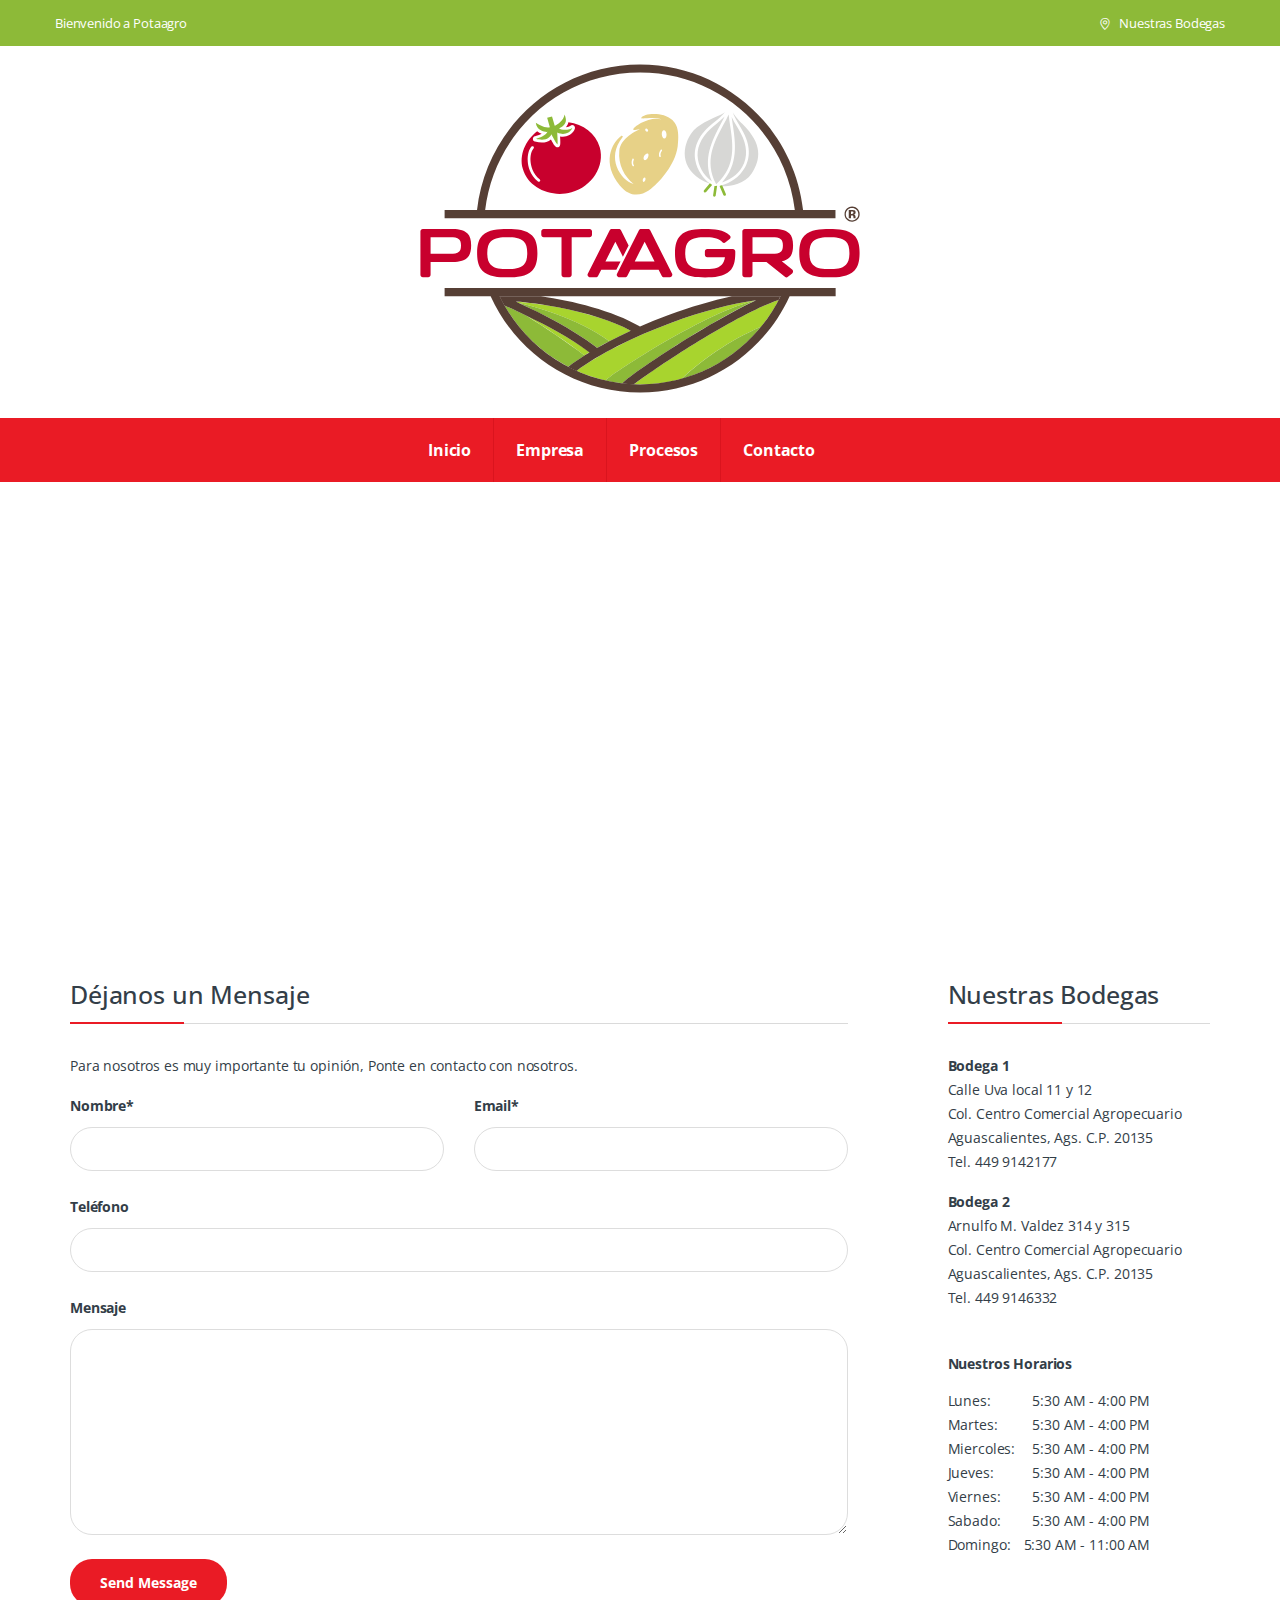
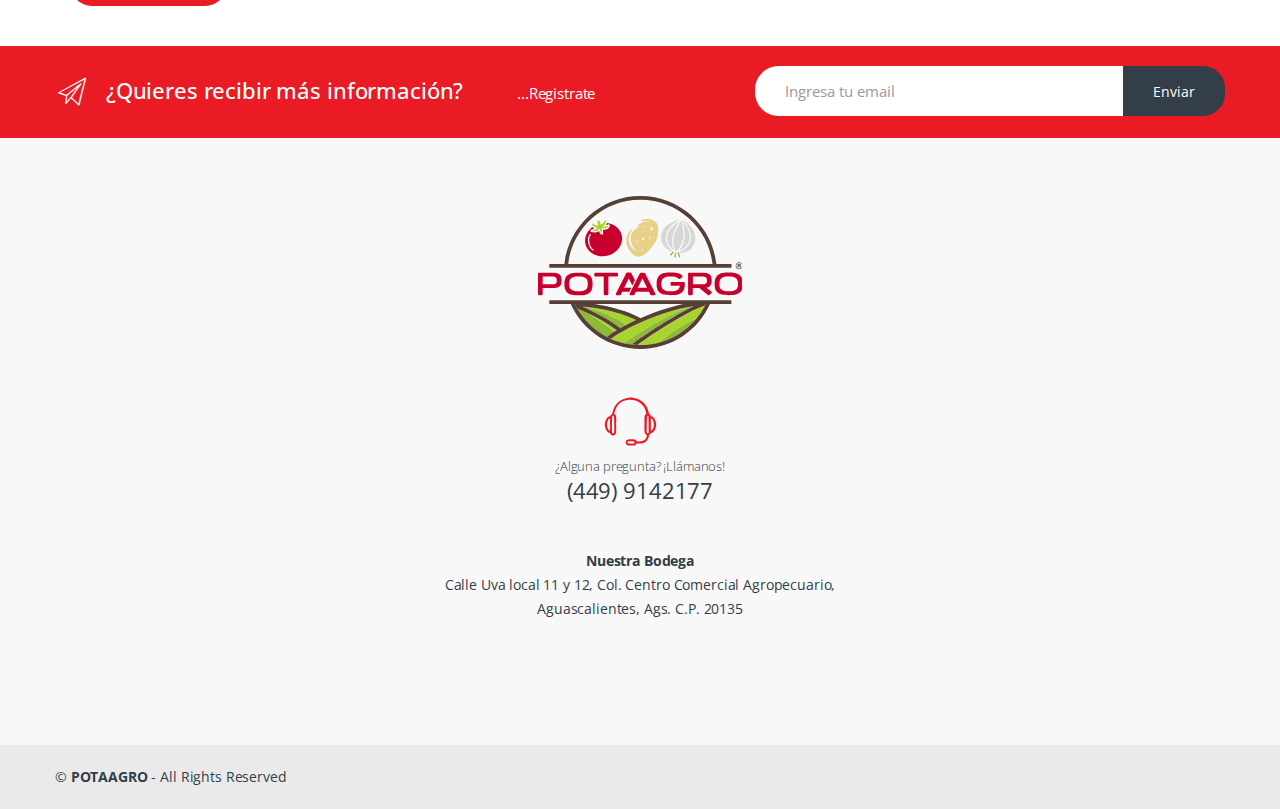
==== commit 3d8acee1: "Corrección en proceso de papa y horarios de atención" ====
--- a/contacto.html
+++ b/contacto.html
@@ -305,12 +305,12 @@
                                                             <h3>Nuestros Horarios</h3>
                                                             <ul class="list-unstyled operation-hours inner-right-md">
                                                                 <li class="clearfix"><span class="day">Lunes:</span><span class="pull-right flip hours">5:30 AM - 4:00 PM</span></li>
-                                                                <li class="clearfix"><span class="day">Martes:</span><span class="pull-right flip hours">12-6 PM</span></li>
-                                                                <li class="clearfix"><span class="day">Miercoles:</span><span class="pull-right flip hours">12-6 PM</span></li>
-                                                                <li class="clearfix"><span class="day">Jueves:</span><span class="pull-right flip hours">12-6 PM</span></li>
-                                                                <li class="clearfix"><span class="day">Viernes:</span><span class="pull-right flip hours">12-6 PM</span></li>
-                                                                <li class="clearfix"><span class="day">Sabado:</span><span class="pull-right flip hours">12-6 PM</span></li>
-                                                                <li class="clearfix"><span class="day">Domingo</span><span class="pull-right flip hours">Closed</span></li>
+                                                                <li class="clearfix"><span class="day">Martes:</span><span class="pull-right flip hours">5:30 AM - 4:00 PM</span></li>
+                                                                <li class="clearfix"><span class="day">Miercoles:</span><span class="pull-right flip hours">5:30 AM - 4:00 PM</span></li>
+                                                                <li class="clearfix"><span class="day">Jueves:</span><span class="pull-right flip hours">5:30 AM - 4:00 PM</span></li>
+                                                                <li class="clearfix"><span class="day">Viernes:</span><span class="pull-right flip hours">5:30 AM - 4:00 PM</span></li>
+                                                                <li class="clearfix"><span class="day">Sabado:</span><span class="pull-right flip hours">5:30 AM - 4:00 PM</span></li>
+                                                                <li class="clearfix"><span class="day">Domingo:</span><span class="pull-right flip hours">5:30 AM - 11:00 AM</span></li>
                                                             </ul>
 
                                                         </div>
--- a/assets/css/style.css
+++ b/assets/css/style.css
@@ -7790,48 +7790,48 @@
   .single_add_to_cart_button.button:focus::before, .single_add_to_cart_button.button:hover::before {
     background-color: transparent; }
 
-#tab-description {
+.tab-description .tab-description-jitomate .tab-description-cebolla {
   color: #686c6f; }
-  #tab-description h1, #tab-description h2, #tab-description h3, #tab-description h4, #tab-description h5, #tab-description h6 {
+  .tab-description h1, .tab-description h2, .tab-description h3, .tab-description h4, .tab-description h5, .tab-description h6, {
     font-size: 1.643em;
     line-height: 1.043em;
     color: #333e48;
     margin-bottom: 1em; }
-  #tab-description p {
+  .tab-description p {
     margin-bottom: 2.857em; }
-  #tab-description *:last-child {
+  .tab-description *:last-child {
     margin-bottom: 0; }
-  #tab-description .electro-description .layout {
+  .tab-description .electro-description .layout {
     margin-bottom: 140px; }
-    #tab-description .electro-description .layout tr td {
+    .tab-description .electro-description .layout tr td {
       width: 50%; }
-      #tab-description .electro-description .layout tr td:last-child img {
+      .tab-description .electro-description .layout tr td:last-child img {
         position: relative;
         left: 100px;
         width: 100%; }
-    #tab-description .electro-description .layout:last-child tr td:first-child img {
+    .tab-description .electro-description .layout:last-child tr td:first-child img {
       position: relative;
       right: 100px;
       width: 100%; }
 
-#primary #tab-description .electro-description .layout {
+#primary .tab-description .electro-description .layout {
   margin-bottom: 80px; }
-  #primary #tab-description .electro-description .layout tr td:last-child img {
+  #primary .tab-description .electro-description .layout tr td:last-child img {
     left: 35px; }
-  #primary #tab-description .electro-description .layout:last-child tr td:first-child img {
+  #primary .tab-description .electro-description .layout:last-child tr td:first-child img {
     right: 37px; }
 
-.extended.full-width #primary #tab-description .electro-description .layout {
+.extended.full-width #primary .tab-description .electro-description .layout {
   margin-bottom: 80px; }
-  .extended.full-width #primary #tab-description .electro-description .layout tr td:last-child img {
+  .extended.full-width #primary .tab-description .electro-description .layout tr td:last-child img {
     left: 100px; }
-  .extended.full-width #primary #tab-description .electro-description .layout:last-child tr td:first-child img {
+  .extended.full-width #primary .tab-description .electro-description .layout:last-child tr td:first-child img {
     right: 100px; }
 
-.full-width #primary #tab-description .electro-description .layout tr td:last-child img {
+.full-width #primary .tab-description .electro-description .layout tr td:last-child img {
   left: 70px; }
 
-.full-width #primary #tab-description .electro-description .layout:last-child tr td:first-child img {
+.full-width #primary .tab-description .electro-description .layout:last-child tr td:first-child img {
   right: 71px; }
 
 .single-product.full-width .single-product-wrapper {
@@ -8634,16 +8634,16 @@
   .slider-sm-btn {
     padding: 7px 27px !important;
     font-size: 14px !important; }
-  #tab-description .electro-description .layout tr td {
+  .tab-description .electro-description .layout tr td {
     display: inline-block;
     width: 100%; }
-  #primary #tab-description .electro-description .layout tr td:last-child img {
+  #primary .tab-description .electro-description .layout tr td:last-child img {
     left: 24px;
     width: 100%; }
-  #primary #tab-description .electro-description .layout:last-child tr td:first-child img {
+  #primary .tab-description .electro-description .layout:last-child tr td:first-child img {
     right: 25px;
     width: 100%; }
-  #primary #tab-description .electro-description .layout:last-child tr td:first-child {
+  #primary .tab-description .electro-description .layout:last-child tr td:first-child {
     margin-bottom: 60px; }
   .navbar-primary .navbar-nav > .menu-item {
     float: none; }
@@ -8898,13 +8898,13 @@
     margin-bottom: 2.857em; }
     .advanced-review .rating-histogram .rating-percentage-bar {
       margin-top: 0.357em; }
-  .extended.full-width #primary #tab-description .electro-description .layout tr td:last-child img {
+  .extended.full-width #primary .tab-description .electro-description .layout tr td:last-child img {
     left: 0; }
-  .extended.full-width #primary #tab-description .electro-description .layout:last-child tr td:first-child img {
+  .extended.full-width #primary .tab-description .electro-description .layout:last-child tr td:first-child img {
     right: 0; }
-  .full-width #primary #tab-description .electro-description .layout tr td:last-child img {
+  .full-width #primary .tab-description .electro-description .layout tr td:last-child img {
     left: 0; }
-  .full-width #primary #tab-description .electro-description .layout:last-child tr td:first-child img {
+  .full-width #primary .tab-description .electro-description .layout:last-child tr td:first-child img {
     right: 0; }
   /*........Cart Page........*/
   table.shop_table.shop_table_responsive thead {
@@ -9859,10 +9859,10 @@
     margin-top: 60px; }
   .single-product.full-width .single-product-wrapper {
     margin-bottom: 5.429em; }
-  #primary #tab-description .electro-description .layout tr td:last-child img {
+  #primary .tab-description .electro-description .layout tr td:last-child img {
     left: 60px;
     width: 100%; }
-  #primary #tab-description .electro-description .layout:last-child tr td:first-child img {
+  #primary .tab-description .electro-description .layout:last-child tr td:first-child img {
     right: 60px;
     width: 100%; }
   #tab-accessories.electro-tabs .ec-tabs {
@@ -9904,11 +9904,11 @@
       width: auto; }
   .advanced-review .rating-histogram .rating-percentage-bar {
     width: 10em; }
-  .extended.full-width #primary #tab-description .electro-description .layout {
+  .extended.full-width #primary .tab-description .electro-description .layout {
     margin-bottom: 80px; }
-    .extended.full-width #primary #tab-description .electro-description .layout tr td:last-child img {
+    .extended.full-width #primary .tab-description .electro-description .layout tr td:last-child img {
       left: 57px; }
-    .extended.full-width #primary #tab-description .electro-description .layout:last-child tr td:first-child img {
+    .extended.full-width #primary .tab-description .electro-description .layout:last-child tr td:first-child img {
       right: 57px; }
   /*........Shop Page........*/
   .shop-control-bar .woocommerce-ordering {
